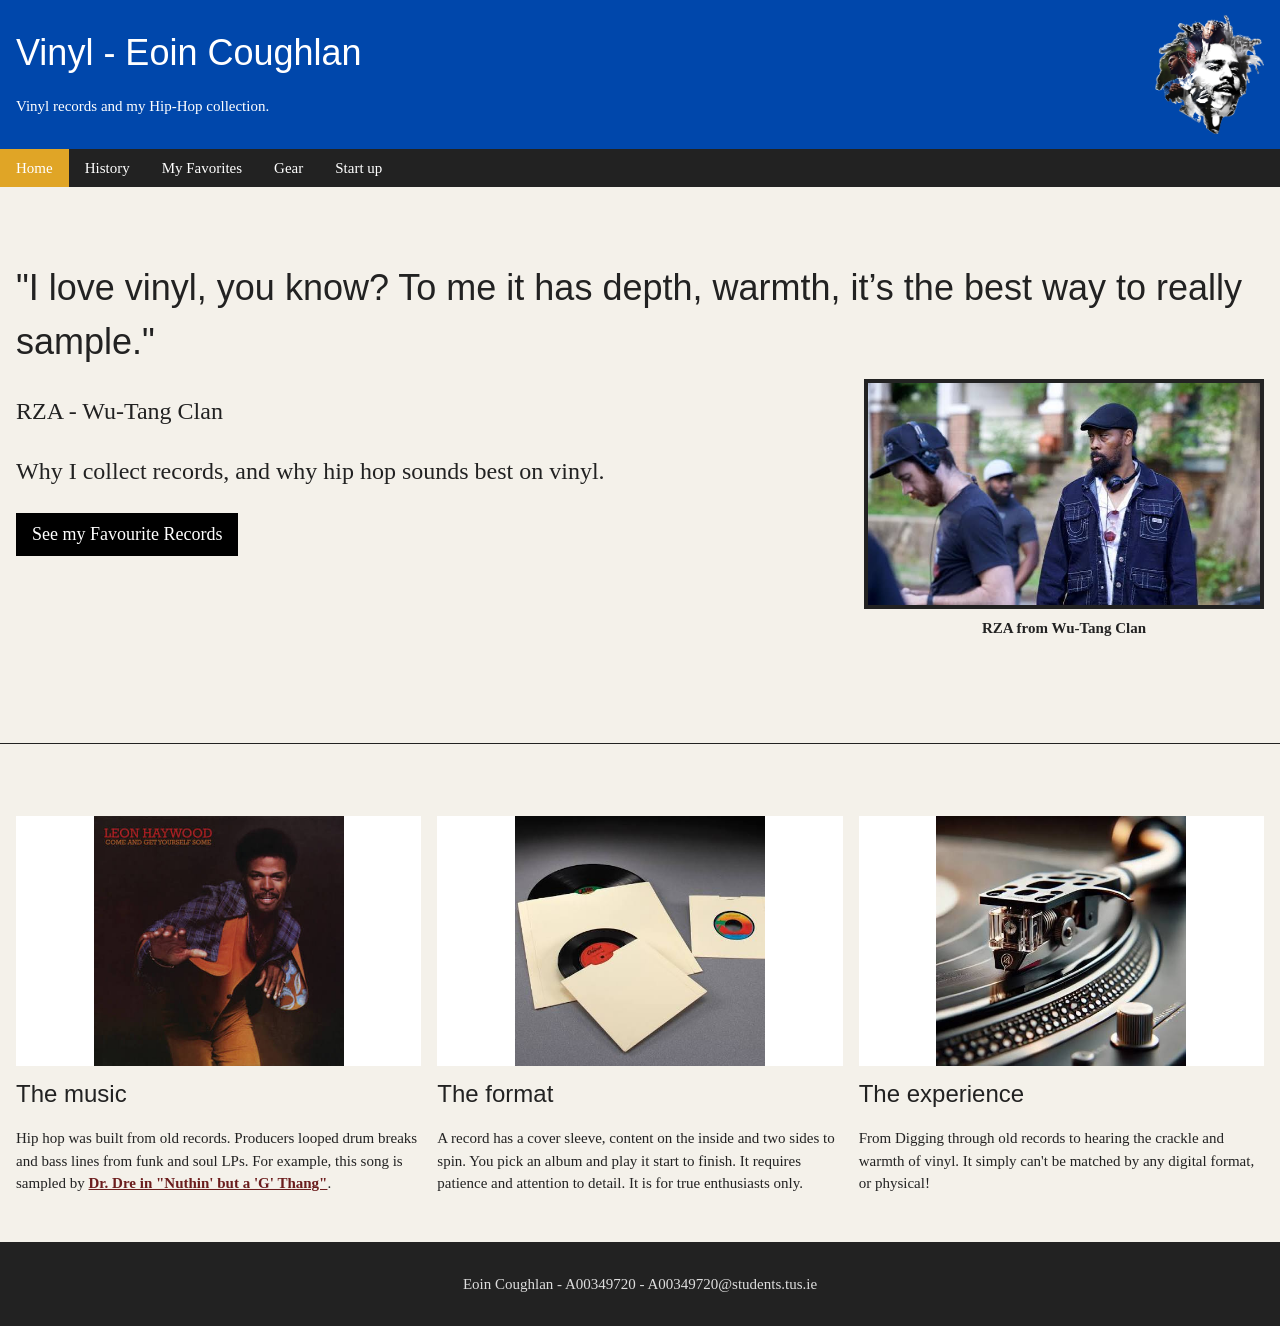
==== Eoin Coughlan - A00349720/index.html @ 751747d3 "Add files via upload" ====
<!DOCTYPE html>
<html lang="en">
<head>
    <meta charset="UTF-8">
    <meta name="viewport" content="width=device-width, initial-scale=1.0">
    <title>Vinyl - A00349720</title>
    <link rel="stylesheet" href="https://www.w3schools.com/w3css/4/w3.css">
    <link rel="stylesheet" href="css/style.css">
<link rel="icon" type="image/png" href="images/flaticon.png">
</head>
</html>
<body>
<header class="w3-container w3-padding-16 w3-display-container">
<h1>Vinyl - Eoin Coughlan</h1>
<p>Vinyl records and my Hip-Hop collection.</p>
<img src="images/2014.jpg" alt="J. Cole sitting on a roof" class="w3-display-bottomright" style="height:80%;right:16px;bottom:10%">
</header>
<nav class="w3-bar nav-bar">
<a href="index.html" class="w3-bar-item w3-button w3-mobile current">Home</a>
<a href="history.html" class="w3-bar-item w3-button w3-mobile">History</a>
<a href="records.html" class="w3-bar-item w3-button w3-mobile">My Favorites</a>
<a href="gear.html" class="w3-bar-item w3-button w3-mobile">Gear</a>
<a href="contact.html" class="w3-bar-item w3-button w3-mobile">Start up</a>
</nav>
<main>
<section class="hero w3-container w3-padding-64">
<h2 class="w3-xxlarge">"I love vinyl, you know? To me it has depth, warmth, it’s the best way to really sample."</h2>
<figure class="rza-fig">
<img src="images/rza.jpg" alt="RZA of the Wu-Tang Clan">
<figcaption>RZA from Wu-Tang Clan</figcaption>
</figure>
<p class="w3-xlarge">RZA - Wu-Tang Clan</p>
<p class="w3-xlarge">Why I collect records, and why hip hop sounds best on vinyl.</p>
<a href="records.html" class="w3-button w3-black w3-large">See my Favourite Records</a>
</section>
<hr class="sectionindex">
<section class="cols w3-row-padding w3-padding-32">
<article class="w3-third">
<a href="https://open.spotify.com/search/I%20Wanna%20Do%20Something%20Freaky%20to%20You%20Leon%20Haywood" target="_blank" class="sample-link"><img src="images/thegame.jpg" alt="A stack of vinyl records" class="mainpageimg"></a>
<h3>The music</h3>
<p>Hip hop was built from old records. Producers looped drum breaks and bass lines from funk and soul LPs. For example, this song is sampled by <a href="https://open.spotify.com/search/Nuthin%20but%20a%20G%20Thang%20Dr.%20Dre" target="_blank" class="song-link">Dr. Dre in "Nuthin' but a 'G' Thang"</a>.</p>
</article>
<article class="w3-third">
<img src="images/sleve.jpg" alt="A vinyl record sleeve" class="history">
<h3>The format</h3>
<p>A record has a cover sleeve, content on the inside and two sides to spin. You pick an album and play it start to finish. It requires patience and attention to detail. It is for true enthusiasts only.</p>
</article>
<article class="w3-third">
<img src="images/stylus.jpg" alt="Stylus tracking" class="mainpageimg">
<h3>The experience</h3>
<p>From Digging through old records to hearing the crackle and warmth of vinyl. It simply can't be matched by any digital format, or physical!</p>
</article>
</section>
</main>
<footer class="w3-container w3-padding-16 w3-center">
<p>Eoin Coughlan - A00349720 - A00349720@students.tus.ie</p>
</footer>
</body>
</html>
---- Eoin Coughlan - A00349720/css/style.css ----
body { font-family: Georgia, serif; background-color: #f4f1ea; color: #222; }
h1, h2, h3 { font-family: "Arial Black", Arial, sans-serif; }
header { background-color: #0047AB; color: #fff; }
.nav-bar { background-color: #222; color: white; }
.nav-bar a.current { background-color: #e0a526; color: white; }
footer { background-color: #222; color: #ddd; }
.sleeve { border: 4px solid #222; background-color: #fff; }
.rza-fig { float: right; margin: 0; max-width: 100%; }
.rza-fig img { display: block; width: 400px; max-width: 100%; height: auto; border: 4px solid #222; }
.rza-fig figcaption { text-align: center; font-weight: bold; padding-top: 8px; }
.sectionindex { border: 0; height: 1px; background-color: #222; margin: 40px 0; }
.mainpageimg, .history { display: block; width: 100%; height: 250px; object-fit: contain; background-color: #fff; }
.care-table { border: 4px solid #222; background-color: #fff; }
.care-table th { background-color: #e0a526; padding: 16px; }
.care-table th:last-child { background-color: #6b1d1d; color: #fff; }
.care-table tr:nth-child(even) td { background-color: #f4f1ea; }
.care-table td:first-child::before { content: "\2713  "; }
.care-table td:last-child::before { content: "\2717  "; }
.steps { display: flex; flex-wrap: wrap; gap: 16px; }  
.step { flex: 1 1 200px; }                           
.step { background-color: #fff; border: 4px solid #222; border-top: 8px solid #e0a526; padding: 16px; }
.step summary { cursor: pointer; font-weight: bold; }
.budget-list { list-style: none; padding: 0; }
.budget-list li { padding: 12px 16px; }
.budget-list li:nth-child(odd) { background-color: #fff; }          
.budget-list li:not(:last-child) { border-bottom: 1px solid #ddd; } 
.link-btn { display: inline-block; background-color: #222; color: #fff; text-decoration: none; }
.link-btn:hover { background-color: #e0a526; color: #222; }         
.link-btn:active { background-color: #6b1d1d; color: #fff; }
@media (max-width: 600px) {
    .step { flex-basis: 100%; }
}
.hide { color: #f4f1ea; }
.cols { display: flex; flex-wrap: wrap; }
.sample-link { display: block; position: relative; }
.sample-link:hover img { opacity: 0.6; }
.sample-link::after { content: "Listen to the sample on Spotify"; position: absolute; left: 0; right: 0; bottom: 0; padding: 12px; background-color: rgba(0, 0, 0, 0.8); color: #fff; text-align: center; font-weight: bold; opacity: 0; }
.sample-link:hover::after { opacity: 1; }
.song-link { color: #6b1d1d; font-weight: bold; }
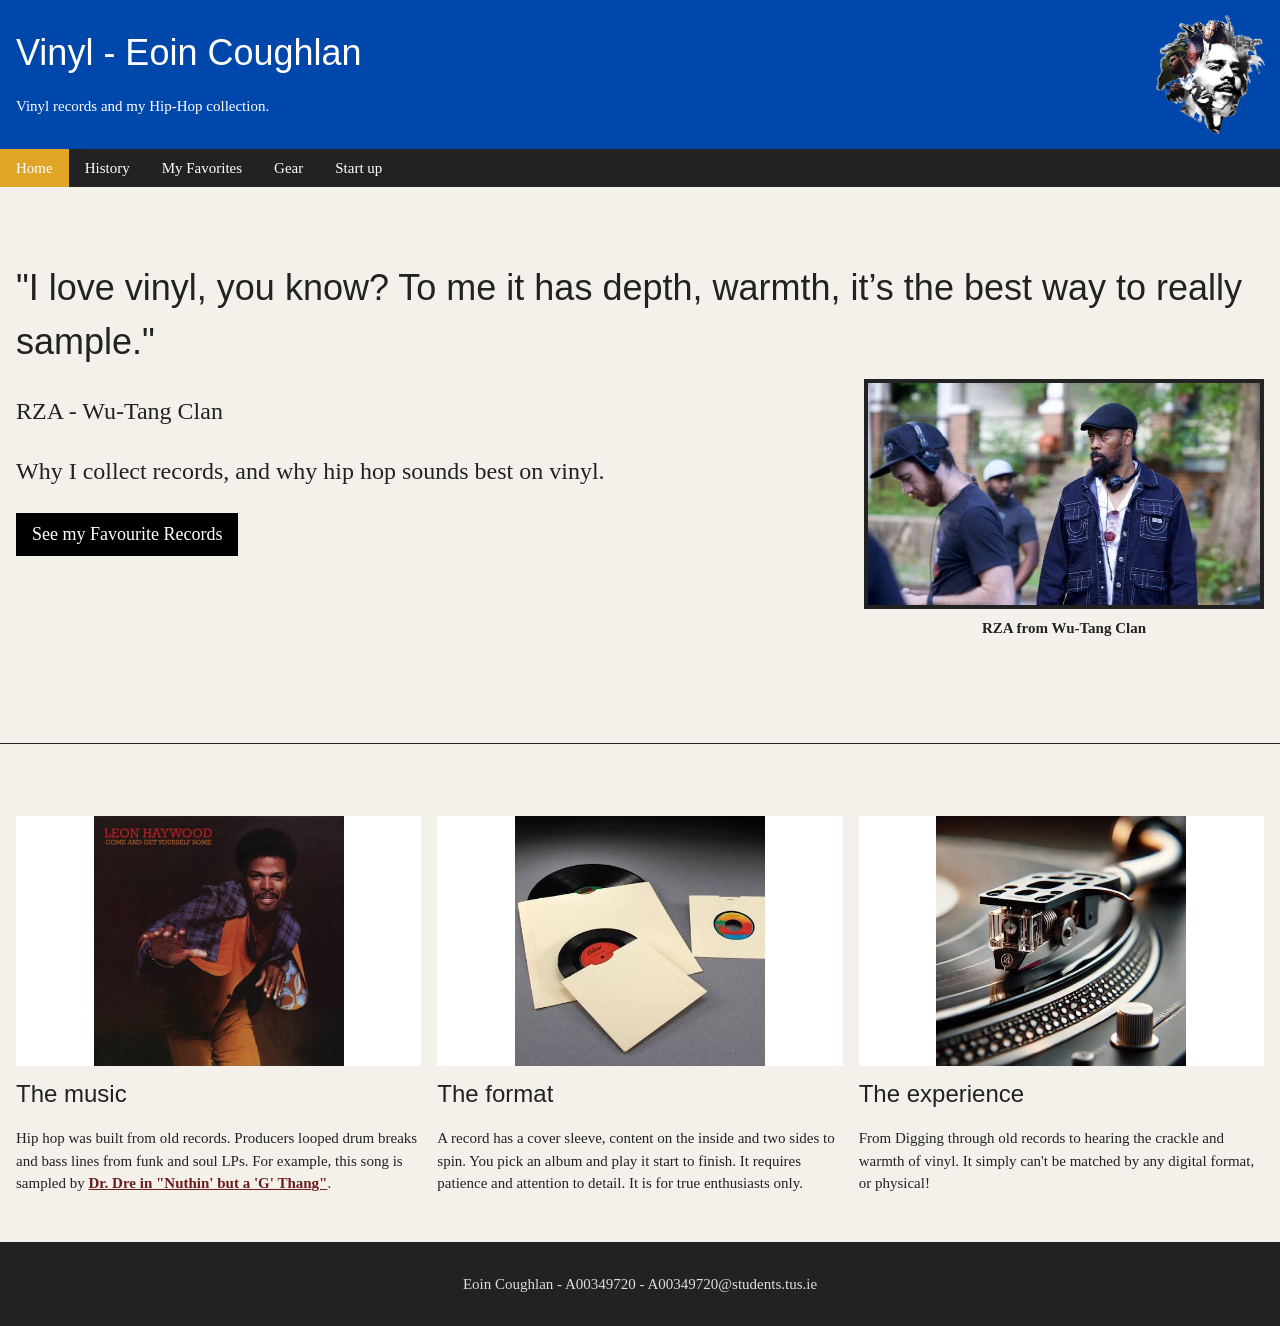
==== commit ce9ac53d: "Add files via upload" ====
--- a/Eoin Coughlan - A00349720/index.html
+++ b/Eoin Coughlan - A00349720/index.html
@@ -1,59 +1,70 @@
 <!DOCTYPE html>
 <html lang="en">
+
 <head>
     <meta charset="UTF-8">
     <meta name="viewport" content="width=device-width, initial-scale=1.0">
     <title>Vinyl - A00349720</title>
     <link rel="stylesheet" href="https://www.w3schools.com/w3css/4/w3.css">
     <link rel="stylesheet" href="css/style.css">
-<link rel="icon" type="image/png" href="images/flaticon.png">
+    <link rel="icon" type="image/png" href="images/flaticon.png">
 </head>
-</html>
 <body>
-<header class="w3-container w3-padding-16 w3-display-container">
-<h1>Vinyl - Eoin Coughlan</h1>
-<p>Vinyl records and my Hip-Hop collection.</p>
-<img src="images/2014.jpg" alt="J. Cole sitting on a roof" class="w3-display-bottomright" style="height:80%;right:16px;bottom:10%">
-</header>
-<nav class="w3-bar nav-bar">
-<a href="index.html" class="w3-bar-item w3-button w3-mobile current">Home</a>
-<a href="history.html" class="w3-bar-item w3-button w3-mobile">History</a>
-<a href="records.html" class="w3-bar-item w3-button w3-mobile">My Favorites</a>
-<a href="gear.html" class="w3-bar-item w3-button w3-mobile">Gear</a>
-<a href="contact.html" class="w3-bar-item w3-button w3-mobile">Start up</a>
-</nav>
-<main>
-<section class="hero w3-container w3-padding-64">
-<h2 class="w3-xxlarge">"I love vinyl, you know? To me it has depth, warmth, it’s the best way to really sample."</h2>
-<figure class="rza-fig">
-<img src="images/rza.jpg" alt="RZA of the Wu-Tang Clan">
-<figcaption>RZA from Wu-Tang Clan</figcaption>
-</figure>
-<p class="w3-xlarge">RZA - Wu-Tang Clan</p>
-<p class="w3-xlarge">Why I collect records, and why hip hop sounds best on vinyl.</p>
-<a href="records.html" class="w3-button w3-black w3-large">See my Favourite Records</a>
-</section>
-<hr class="sectionindex">
-<section class="cols w3-row-padding w3-padding-32">
-<article class="w3-third">
-<a href="https://open.spotify.com/search/I%20Wanna%20Do%20Something%20Freaky%20to%20You%20Leon%20Haywood" target="_blank" class="sample-link"><img src="images/thegame.jpg" alt="A stack of vinyl records" class="mainpageimg"></a>
-<h3>The music</h3>
-<p>Hip hop was built from old records. Producers looped drum breaks and bass lines from funk and soul LPs. For example, this song is sampled by <a href="https://open.spotify.com/search/Nuthin%20but%20a%20G%20Thang%20Dr.%20Dre" target="_blank" class="song-link">Dr. Dre in "Nuthin' but a 'G' Thang"</a>.</p>
-</article>
-<article class="w3-third">
-<img src="images/sleve.jpg" alt="A vinyl record sleeve" class="history">
-<h3>The format</h3>
-<p>A record has a cover sleeve, content on the inside and two sides to spin. You pick an album and play it start to finish. It requires patience and attention to detail. It is for true enthusiasts only.</p>
-</article>
-<article class="w3-third">
-<img src="images/stylus.jpg" alt="Stylus tracking" class="mainpageimg">
-<h3>The experience</h3>
-<p>From Digging through old records to hearing the crackle and warmth of vinyl. It simply can't be matched by any digital format, or physical!</p>
-</article>
-</section>
-</main>
-<footer class="w3-container w3-padding-16 w3-center">
-<p>Eoin Coughlan - A00349720 - A00349720@students.tus.ie</p>
-</footer>
+    <header class="w3-container w3-padding-16 w3-display-container">
+        <h1>Vinyl - Eoin Coughlan</h1>
+        <p>Vinyl records and my Hip-Hop collection.</p>
+        <img src="images/2014.jpg" alt="J. Cole" class="w3-display-bottomright"
+            style="height:80%;right:15px;bottom:10%">
+    </header>
+    <nav class="w3-bar nav-bar">
+        <a href="index.html" class="w3-bar-item w3-button w3-mobile current">Home</a>
+        <a href="history.html" class="w3-bar-item w3-button w3-mobile">History</a>
+        <a href="records.html" class="w3-bar-item w3-button w3-mobile">My Favorites</a>
+        <a href="gear.html" class="w3-bar-item w3-button w3-mobile">Gear</a>
+        <a href="contact.html" class="w3-bar-item w3-button w3-mobile">Start up</a>
+    </nav>
+    <main>
+        <section class="hero w3-container w3-padding-64">
+            <h2 class="w3-xxlarge">"I love vinyl, you know? To me it has depth, warmth, it’s the best way to really
+                sample."</h2>
+            <figure class="rza-fig">
+                <img src="images/rza.jpg" alt="RZA of the Wu-Tang Clan">
+                <figcaption>RZA from Wu-Tang Clan</figcaption>
+            </figure>
+            <p class="w3-xlarge">RZA - Wu-Tang Clan</p>
+            <p class="w3-xlarge">Why I collect records, and why hip hop sounds best on vinyl.</p>
+            <a href="records.html" class="w3-button w3-black w3-large">See my Favourite Records</a>
+        </section>
+        <hr class="sectionindex">
+        <section class="cols w3-row-padding w3-padding-32">
+            <article class="w3-third">
+                <a href="https://open.spotify.com/search/I%20Wanna%20Do%20Something%20Freaky%20to%20You%20Leon%20Haywood"
+                    target="_blank" class="sample-link"><img src="images/thegame.jpg" alt="A stack of vinyl records"
+                        class="mainpageimg"></a>
+                <h3>The music</h3>
+                <p>Hip hop was built from old records. Producers looped drum breaks and bass lines from funk and soul
+                    LPs. For example, this song is sampled by <a
+                        href="https://open.spotify.com/search/Nuthin%20but%20a%20G%20Thang%20Dr.%20Dre" target="_blank"
+                        class="song-link">Dr. Dre in "Nuthin' but a 'G' Thang"</a>.</p>
+            </article>
+            <article class="w3-third">
+                <img src="images/sleve.jpg" alt="A vinyl record sleeve" class="history">
+                <h3>The format</h3>
+                <p>A record has a cover sleeve, content on the inside and two sides to spin. You pick an album and play
+                    it start to finish. It requires patience and attention to detail. It is for true enthusiasts only.
+                </p>
+            </article>
+            <article class="w3-third">
+                <img src="images/stylus.jpg" alt="Stylus tracking" class="mainpageimg">
+                <h3>The experience</h3>
+                <p>From Digging through old records to hearing the crackle and warmth of vinyl. It simply can't be
+                    matched by any digital format, or physical!</p>
+            </article>
+        </section>
+    </main>
+    <footer class="w3-container w3-padding-16 w3-center">
+        <p>Eoin Coughlan - A00349720 - A00349720@students.tus.ie</p>
+    </footer>
 </body>
-</html>
+
+</html>
--- a/Eoin Coughlan - A00349720/css/style.css
+++ b/Eoin Coughlan - A00349720/css/style.css
@@ -34,6 +34,6 @@
 .cols { display: flex; flex-wrap: wrap; }
 .sample-link { display: block; position: relative; }
 .sample-link:hover img { opacity: 0.6; }
-.sample-link::after { content: "Listen to the sample on Spotify"; position: absolute; left: 0; right: 0; bottom: 0; padding: 12px; background-color: rgba(0, 0, 0, 0.8); color: #fff; text-align: center; font-weight: bold; opacity: 0; }
+.sample-link::after { content: "Listen to the sample on Spotify"; position: absolute; left: 0; right: 0; bottom: 0; padding: 12px; background-color: rgba(0, 0, 0, 0.8); color: #fff; text-align: center; font-weight:italic; opacity: 0; }
 .sample-link:hover::after { opacity: 1; }
 .song-link { color: #6b1d1d; font-weight: bold; }
